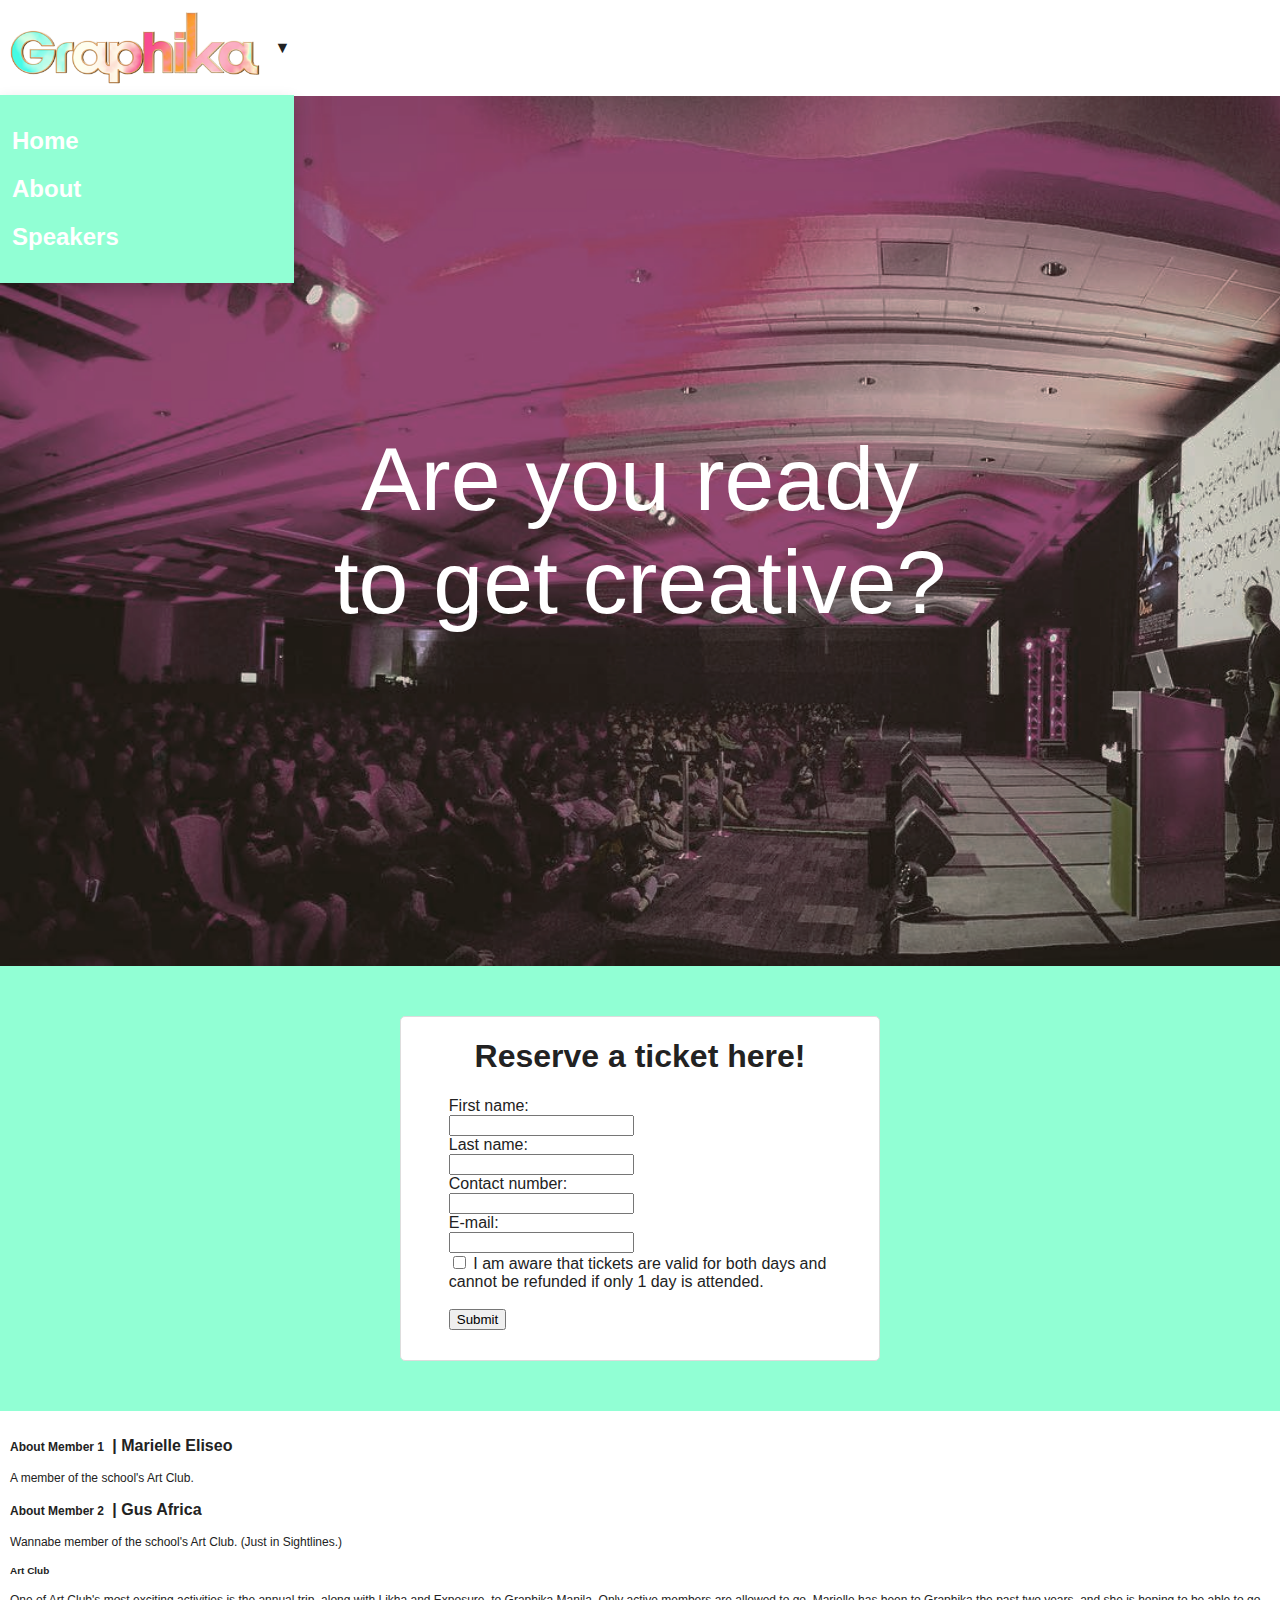
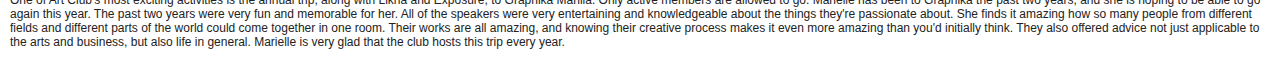
==== index.html @ fa9f0e62 "commit" ====
<html>
	<head>
		<meta charset="UTF-8" />
		<meta name="viewport" content="width=device-width, initial-scale=1.0">
		<title>Splash Page</title>
	
		<link rel="stylesheet" href="css/splash.css" type="text/css" />
	</head>
	<body>
		<header>
			<div>
				<div class="dropdown">
					<div class="down"><img src="images/graphika-logo.png"/> <span>▼</span></div>
					<div class="dropdown-content">
						<h2><a href="index.html">Home</a></h2>
						<h2><a href="main.html">About</h2></a>
						<h2><a href="speakers.html">Speakers</h2></a>
					</div>
				</div>
			</div>
		</header>
		<main>
			<div class="splash">
				<img src="images/splash.png" />
				<div class="splashtext">
					<a href="main.html" style="font-size:7vw"> Are you ready to get creative?</a>
				</div>
			</div>
			
			<div class="ticket">
			<h1>Reserve a ticket here!</h1>
				<form>
					First name:<br>
					<input type="text" name="firstname"><br>
					Last name:<br>
					<input type="text" name="lastname"><br>
					Contact number:<br>
					<input type="tel" name="contactno"><br>
					E-mail:<br>
					<input type="email" name="email"><br>
					<input type="checkbox" name="2days" value="Day"> I am aware that tickets are valid for both days and cannot be refunded if only 1 day is attended.<br><br>
					<input type="submit" value="Submit">
				</form>
			</div>
		</main>
		<footer>
			<h4> About Member 1 <span>| Marielle Eliseo</span></h4>
			A member of the school's Art Club.
			<h4> About Member 2 <span>| Gus Africa</span></h4>
			Wannabe member of the school's Art Club. (Just in Sightlines.)
			<h5> Art Club </h5>
			<p>One of Art Club's most exciting activities is the annual trip, along with Likha and Exposure, to Graphika Manila. Only active members are allowed to go. Marielle has been to Graphika the past two years, and she is hoping to be able to go again this year. The past two years were very fun and memorable for her.
			All of the speakers were very entertaining and knowledgeable about the things they're passionate about. She finds it amazing how so many people from different fields and different parts of the world could come together in one room.
			Their works are all amazing, and knowing their creative process makes it even more amazing than you'd initially think. They also offered advice not just applicable to the arts and business, but also life in general.
			Marielle is very glad that the club hosts this trip every year.</p>
		</footer>
	</body>
</html>
---- css/splash.css ----
body {
	background: #91ffd4;
	font-family: Karla, Helvetica;
	margin: 0;
	color: #222;
}

header {
	background: white;
	border-bottom: 1px solid white;
}

header img {
	width: 250px;
	padding: 10px;
}

header div {
	margin: auto;
}

/*dropdown header menu thing*/
.dropdown {
	position: relative;
	display: inline-block;
}

.down img, .down span {
	display: inline-flex;
	vertical-align: middle;
}

.dropdown-content {
	display: none;
	position: absolute;
	background-color: #91ffd4;
	color: white;
	min-width: 270px;
	box-shadow: 0px 8px 16px 0px rgba(0,0,0,0.2);
	padding: 12px;
	z-index: 1;
}

.dropdown a {
	text-decoration:none;
	color: white;
}

.dropdown:hover .dropdown-content {
  display: block;
}

.dropdown-content a:hover {
	color: #EB5F91;
}

/*image*/

.splash img {
	width: 100%;
}

.splash {
	position: relative;
	text-align: center;
	color: white;
}

.splashtext {
	position: absolute;
	top: 50%;
	left: 50%;
	transform: translate(-50%, -50%);
	font-family: Helvetica, Bebas Neue;
	font-size: 100px;
}

.splashtext a{
	color: white;
	text-decoration: none;
}

.splashtext a:hover {
	color: #EB5F91;
}


.introimg img {
	width: 500px;
}

.introimg {
	margin:auto;
	padding-top: 30px;
	padding-bottom: 30px;
	border-bottom: 2px solid #222;
}

.intro {
	width: 1000px;
	margin: auto;
}

p {
	text-indent: 40px;
}

.ticket {
	background-color: white;
	border: 1px solid #ddd;
	border-radius: 5px;
	margin: 50px;
	margin-left: 400px;
	margin-right: 400px;
}

.ticket h1 {
	text-align: center;
}

form {
	margin: 10%;
	margin-top: 20px;
	margin-bottom: 30px;
}

footer img {
	border-radius: 1000px;
	width: 5%;
}

footer, footer span {
	background: white;
	padding: 10px;
	font-size: 12px;
}

footer span {
	padding-left: 3px;
	font-size: 16px;
	padding-left: 5px;
}

footer p {
	text-indent: 0;
}

footer img h4 {
	display: flex;
}

@media screen and (max-width: 769px) {
	body, header, header div, footer, main {
		max-width: 769px;
		margin: 0;
	}
	
	header img {
		width: 150px;
	}
	
	.ticket {
		margin: 5%;
	}
	
	footer {
		padding-left: 5%;
		padding-right: 5%;
	}
	
	footer h4, footer span, footer p, footer {
		font-size: 16px;
	}
	
	footer h5 {
		font-size: 15px;
	}
}
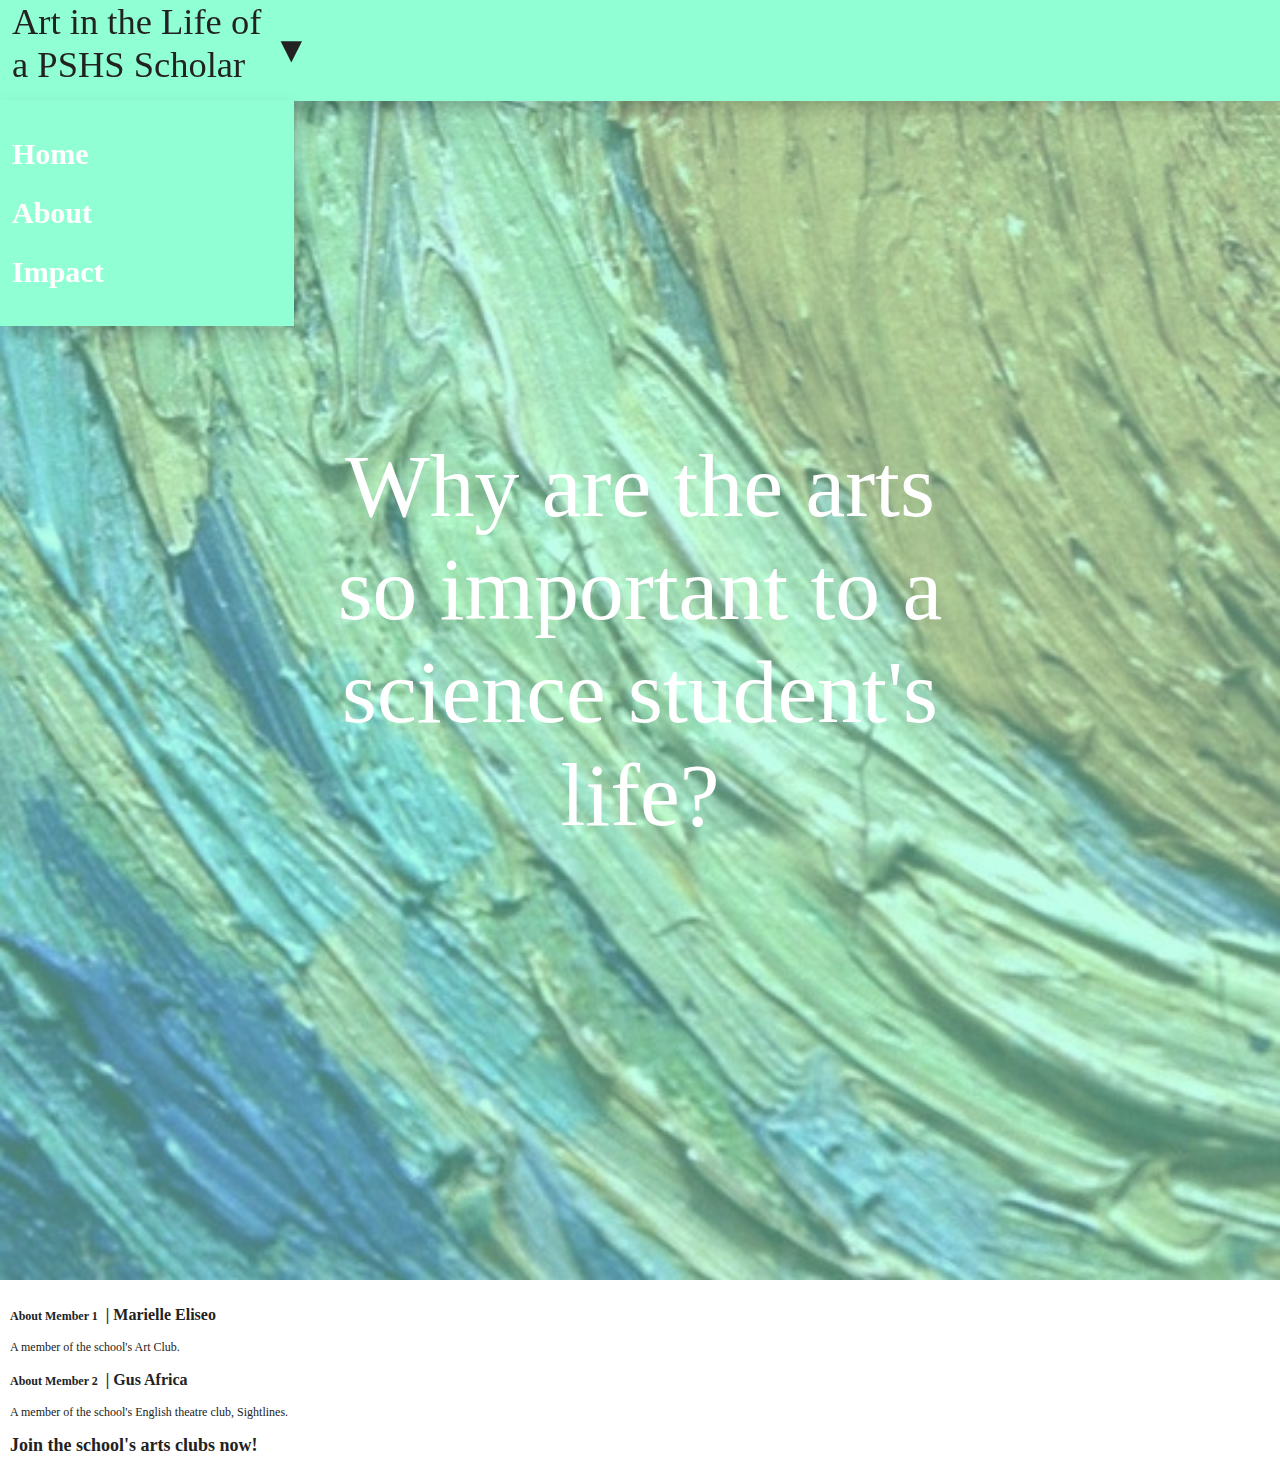
==== commit a09d784a: "FONTS JHSJWEHDJH" ====
--- a/index.html
+++ b/index.html
@@ -5,54 +5,48 @@
 		<title>Splash Page</title>
 	
 		<link rel="stylesheet" href="css/splash.css" type="text/css" />
+		<link rel="stylesheet" href="css/main.css" type="text/css" />
+		
+		<style>
+			@font-face {
+				font-family: ZingRust;
+				src: url(zingrustdemo-base.otf);
+			}
+			
+			body {
+				font-family: ZingRust;
+			}
+		</style>
 	</head>
 	<body>
 		<header>
 			<div>
 				<div class="dropdown">
-					<div class="down"><img src="images/graphika-logo.png"/> <span>▼</span></div>
+					<div class="down"><span>Art in the Life of<br>a PSHS Scholar</span> <span class="arrow">▼</span></div>
 					<div class="dropdown-content">
 						<h2><a href="index.html">Home</a></h2>
 						<h2><a href="main.html">About</h2></a>
-						<h2><a href="speakers.html">Speakers</h2></a>
+						<h2><a href="impact.html">Impact</h2></a>
 					</div>
 				</div>
 			</div>
 		</header>
 		<main>
 			<div class="splash">
-				<img src="images/splash.png" />
-				<div class="splashtext">
-					<a href="main.html" style="font-size:7vw"> Are you ready to get creative?</a>
-				</div>
-			</div>
-			
-			<div class="ticket">
-			<h1>Reserve a ticket here!</h1>
-				<form>
-					First name:<br>
-					<input type="text" name="firstname"><br>
-					Last name:<br>
-					<input type="text" name="lastname"><br>
-					Contact number:<br>
-					<input type="tel" name="contactno"><br>
-					E-mail:<br>
-					<input type="email" name="email"><br>
-					<input type="checkbox" name="2days" value="Day"> I am aware that tickets are valid for both days and cannot be refunded if only 1 day is attended.<br><br>
-					<input type="submit" value="Submit">
-				</form>
+				<img src="images/vangogh.jpg" />
+				<div class="bg"></div>
+				<div class="splashtext"><a href="main.html">
+					Why are the arts so important to a science student's life?
+				</a></div>
 			</div>
 		</main>
 		<footer>
 			<h4> About Member 1 <span>| Marielle Eliseo</span></h4>
 			A member of the school's Art Club.
 			<h4> About Member 2 <span>| Gus Africa</span></h4>
-			Wannabe member of the school's Art Club. (Just in Sightlines.)
-			<h5> Art Club </h5>
-			<p>One of Art Club's most exciting activities is the annual trip, along with Likha and Exposure, to Graphika Manila. Only active members are allowed to go. Marielle has been to Graphika the past two years, and she is hoping to be able to go again this year. The past two years were very fun and memorable for her.
-			All of the speakers were very entertaining and knowledgeable about the things they're passionate about. She finds it amazing how so many people from different fields and different parts of the world could come together in one room.
-			Their works are all amazing, and knowing their creative process makes it even more amazing than you'd initially think. They also offered advice not just applicable to the arts and business, but also life in general.
-			Marielle is very glad that the club hosts this trip every year.</p>
+			A member of the school's English theatre club, Sightlines.
+			
+			<h2>Join the school's arts clubs now!</h2>
 		</footer>
 	</body>
 </html>
--- a/css/splash.css
+++ b/css/splash.css
@@ -1,17 +1,29 @@
+@font-face {
+	font-family: ZingRust;
+	src: url(zingrustdemo-base.otf);
+}
+
 body {
 	background: #91ffd4;
-	font-family: Karla, Helvetica;
+	font-family: ZingRust;
 	margin: 0;
 	color: #222;
 }
 
 header {
-	background: white;
-	border-bottom: 1px solid white;
+	background: #91ffd4;
+	border-bottom: 1px solid #91ffd4;
+	font-size: 36.5px;
+	position: fixed;
+	top: 0;
+	z-index: 100;
+	width: 100vw;
+	box-shadow: 0px 8px 16px 0px rgba(0,0,0,0.2);
 }
 
 header img {
 	width: 250px;
+	
 	padding: 10px;
 }
 
@@ -25,9 +37,19 @@
 	display: inline-block;
 }
 
-.down img, .down span {
+.down {
 	display: inline-flex;
+	height: 100px;
+	cursor: pointer;
+}
+
+.down .arrow {
 	vertical-align: middle;
+	line-height: 100px;
+}
+
+.down span {
+	margin-left: 12px;
 }
 
 .dropdown-content {
@@ -38,7 +60,8 @@
 	min-width: 270px;
 	box-shadow: 0px 8px 16px 0px rgba(0,0,0,0.2);
 	padding: 12px;
-	z-index: 1;
+	z-index: 0;
+	font-size: 20px;
 }
 
 .dropdown a {
@@ -64,6 +87,16 @@
 	position: relative;
 	text-align: center;
 	color: white;
+	width: 100%;
+}
+
+.bg {
+	width: 100%;
+	height: 100%;
+	background: #91ffd480;
+	position: absolute;
+	top: 0;
+	left: 0;
 }
 
 .splashtext {
@@ -71,16 +104,16 @@
 	top: 50%;
 	left: 50%;
 	transform: translate(-50%, -50%);
-	font-family: Helvetica, Bebas Neue;
 	font-size: 100px;
 }
 
-.splashtext a{
+.splashtext a {
 	color: white;
 	text-decoration: none;
+	font-size: 7vw;
 }
 
-.splashtext a:hover {
+.splashtext:hover a {
 	color: #EB5F91;
 }
 
@@ -103,25 +136,6 @@
 
 p {
 	text-indent: 40px;
-}
-
-.ticket {
-	background-color: white;
-	border: 1px solid #ddd;
-	border-radius: 5px;
-	margin: 50px;
-	margin-left: 400px;
-	margin-right: 400px;
-}
-
-.ticket h1 {
-	text-align: center;
-}
-
-form {
-	margin: 10%;
-	margin-top: 20px;
-	margin-bottom: 30px;
 }
 
 footer img {
@@ -159,10 +173,6 @@
 		width: 150px;
 	}
 	
-	.ticket {
-		margin: 5%;
-	}
-	
 	footer {
 		padding-left: 5%;
 		padding-right: 5%;
--- a/css/main.css
+++ b/css/main.css
@@ -0,0 +1,198 @@
+@font-face {
+	font-family: ZingRust;
+	src: url(zingrustdemo-base.otf);
+}
+
+body {
+	background: #91ffd4;
+	font-family: ZingRust;
+	margin: 0;
+	color: #222;
+}
+
+header {
+	background: #91ffd4;
+	border-bottom: 1px solid #91ffd4;
+	font-size: 36.5px;
+	position: fixed;
+	top: 0;
+	z-index: 100;
+	width: 100vw;
+	box-shadow: 0px 8px 16px 0px rgba(0,0,0,0.2);
+}
+
+header img {
+	width: 250px;
+	padding: 10px;
+}
+
+header div {
+	margin: auto;
+}
+
+/*dropdown header menu thing*/
+.dropdown {
+	position: relative;
+	display: inline-block;
+}
+
+.down {
+	display: inline-flex;
+	height: 100px;
+	cursor: pointer;
+}
+
+.down .arrow {
+	vertical-align: middle;
+	line-height: 100px;
+}
+
+.down span {
+	margin-left: 12px;
+}
+
+.dropdown-content {
+	display: none;
+	position: absolute;
+	background-color: #91ffd4;
+	color: white;
+	min-width: 270px;
+	box-shadow: 0px 8px 16px 0px rgba(0,0,0,0.2);
+	padding: 12px;
+	z-index: 0;
+	font-size: 20px;
+}
+
+.dropdown a {
+	text-decoration:none;
+	color: white;
+}
+
+.dropdown:hover .dropdown-content {
+  display: block;
+}
+
+.dropdown-content a:hover {
+	color: #EB5F91;
+}
+
+.introimg img {
+	max-width: 990px;
+}
+
+.container {
+	position: relative;
+	top: 150px;
+}
+
+.container .introimg {
+	margin: auto;
+	padding-top: 30px;
+	padding-bottom: 30px;
+}
+
+.container .intro {
+	width: 1000px;
+	margin: auto;
+}
+
+.intro p {
+	text-indent: 40px;
+	font-size: 16px;
+	padding: 15px;
+	min-width: 300px;
+}
+
+.question {
+	background-color: white;
+	border: 1px solid #ddd;
+	border-radius: 5px;
+	margin: 50px;
+	margin-left: 400px;
+	margin-right: 400px;
+	margin-bottom: 200px;
+}
+
+.question h1 {
+	text-align: center;
+}
+
+form {
+	margin: 10%;
+	margin-top: 20px;
+	margin-bottom: 30px;
+}
+
+footer img {
+	border-radius: 1000px;
+	width: 5%;
+}
+
+footer, footer span {
+	background: white;
+	padding: 10px;
+	font-size: 12px;
+}
+
+footer span {
+	padding-left: 3px;
+	font-size: 16px;
+	padding-left: 5px;
+}
+
+footer p {
+	text-indent: 0;
+}
+
+footer img h4 {
+	display: flex;
+}
+
+@media screen and (max-width: 769px) {
+	body {
+		max-width: 100vw;
+		margin: 0;
+	}
+	
+	header img {
+		width: 150px;
+	}
+	
+	.introimg, .intro {
+		max-width: 90vw;
+		margin: 5%;
+	}
+	
+	.introimg img {
+		width: 75%;
+		margin-left: 12.5%;
+		margin-right: 12.5%;
+	}
+	
+	.text p {
+		font-size: 20px;
+		text-align: justify;
+	}
+	
+	.text h1 {
+		font-size: 28px;
+		padding-left: 5%;
+	}
+	
+	.question {
+		margin: 5%;
+	}
+	
+	footer {
+		padding-left: 5%;
+		padding-right: 5%;
+	}
+	
+	footer h4, footer span, footer p, footer {
+		font-size: 16px;
+	}
+	
+	footer h5 {
+		font-size: 15px;
+	}
+}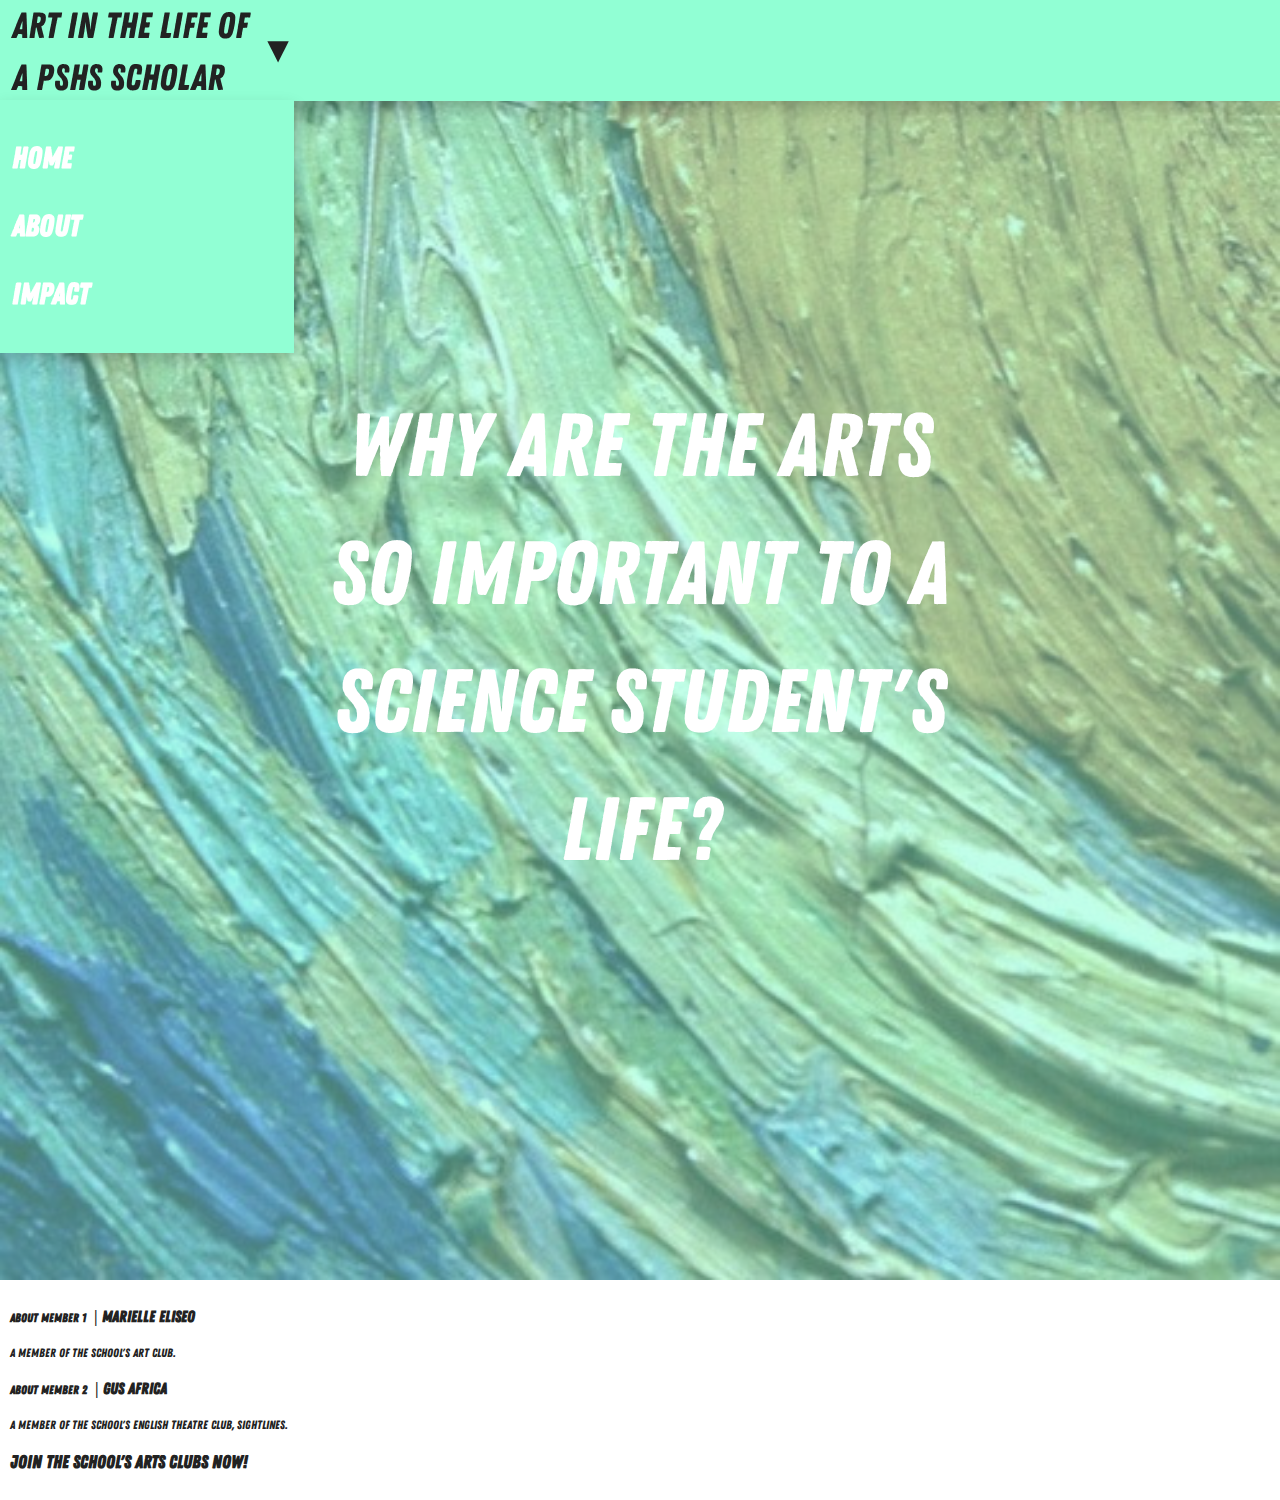
==== commit 787c7138: "hjgfdsdfghj" ====
--- a/index.html
+++ b/index.html
@@ -10,7 +10,7 @@
 		<style>
 			@font-face {
 				font-family: ZingRust;
-				src: url(zingrustdemo-base.otf);
+				src: url(fonts/zingrustdemo-base.otf);
 			}
 			
 			body {
--- a/css/splash.css
+++ b/css/splash.css
@@ -1,11 +1,5 @@
-@font-face {
-	font-family: ZingRust;
-	src: url(zingrustdemo-base.otf);
-}
-
 body {
 	background: #91ffd4;
-	font-family: ZingRust;
 	margin: 0;
 	color: #222;
 }
--- a/css/main.css
+++ b/css/main.css
@@ -1,11 +1,5 @@
-@font-face {
-	font-family: ZingRust;
-	src: url(zingrustdemo-base.otf);
-}
-
 body {
 	background: #91ffd4;
-	font-family: ZingRust;
 	margin: 0;
 	color: #222;
 }
@@ -181,6 +175,7 @@
 	
 	.question {
 		margin: 5%;
+		margin-bottom: 200px;
 	}
 	
 	footer {
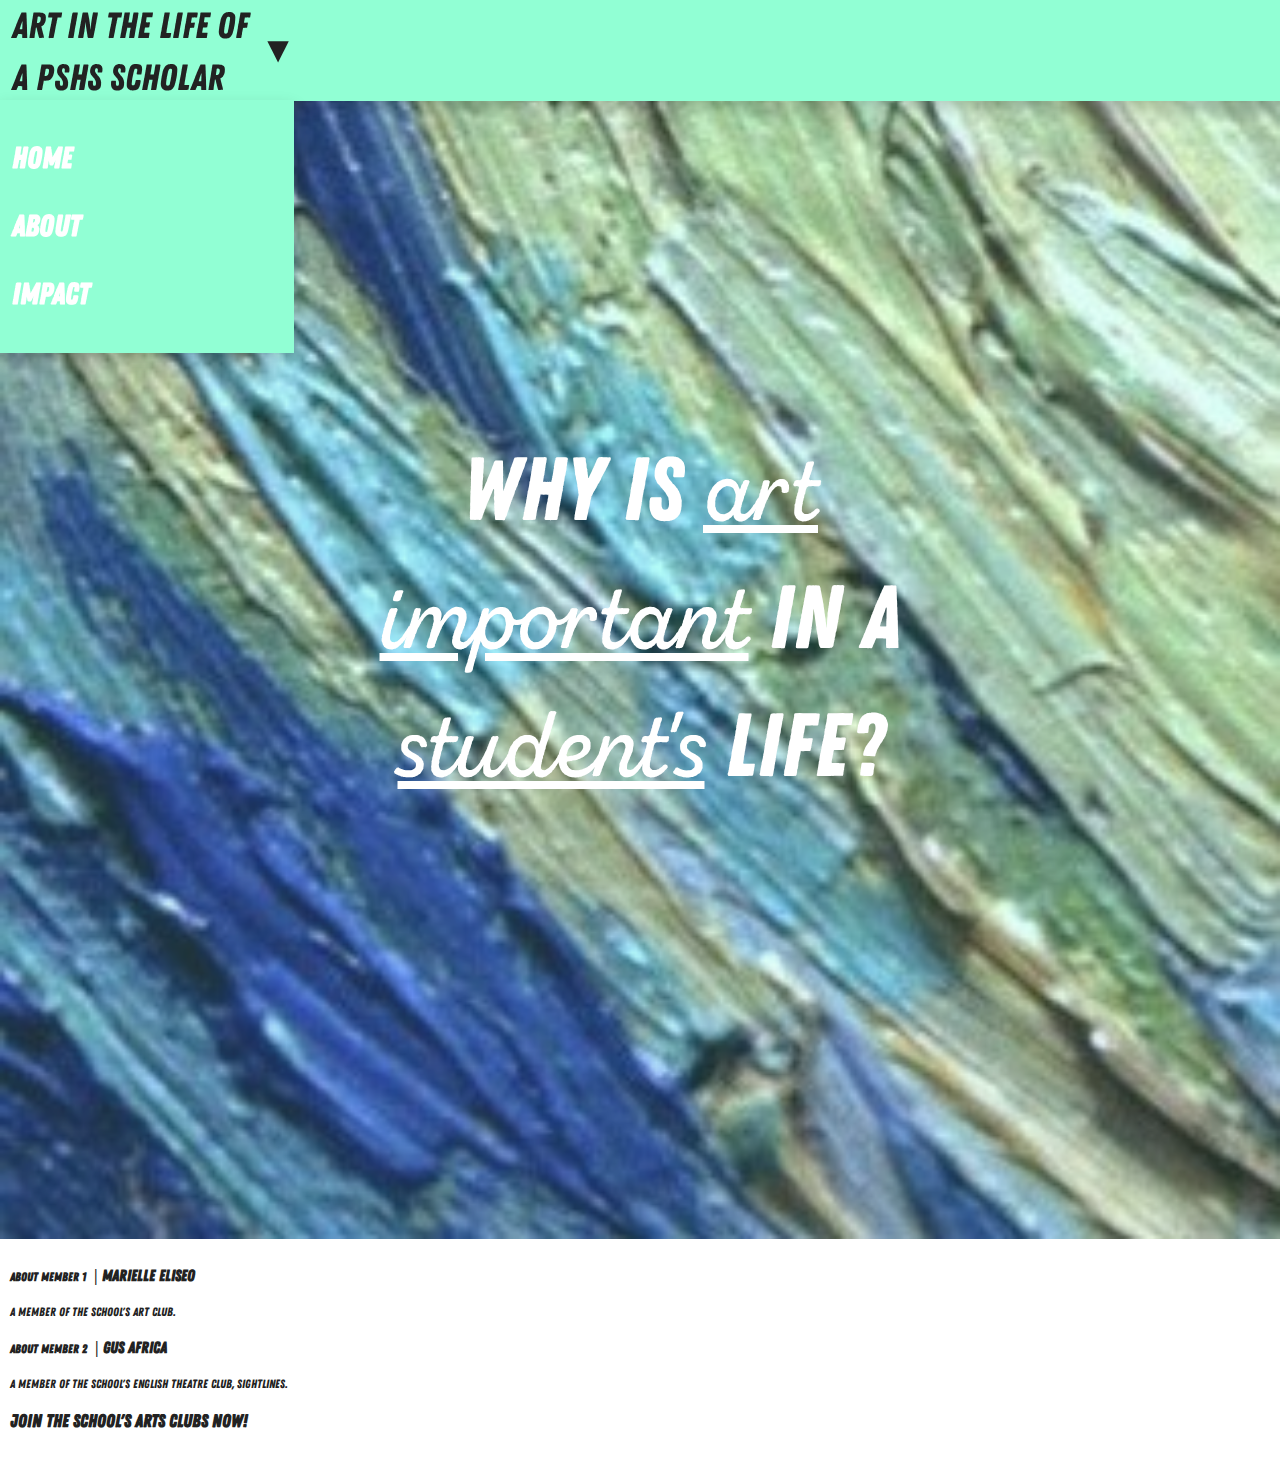
==== commit ec9ccb69: "jhsadgqh2j3keywdsghn" ====
--- a/index.html
+++ b/index.html
@@ -10,10 +10,19 @@
 		<style>
 			@font-face {
 				font-family: ZingRust;
-				src: url(fonts/zingrustdemo-base.otf);
+				src:	url(fonts/zingrustdemo-base.otf);
+			}
+			
+			@font-face {
+				font-family: ZingScriptRust;
+				src:	url(fonts/zingscriptrustsbdemo-base.otf);
 			}
 			
 			body {
+				font-family: ZingRust;
+			}
+			
+			.splashtext a {
 				font-family: ZingRust;
 			}
 		</style>
@@ -36,7 +45,7 @@
 				<img src="images/vangogh.jpg" />
 				<div class="bg"></div>
 				<div class="splashtext"><a href="main.html">
-					Why are the arts so important to a science student's life?
+					Why is <u style="font-family:ZingScriptRust;">art</u> <u style="font-family:ZingScriptRust;">important</u> in a <u style="font-family:ZingScriptRust;">student's</u> life?
 				</a></div>
 			</div>
 		</main>
--- a/css/splash.css
+++ b/css/splash.css
@@ -87,7 +87,7 @@
 .bg {
 	width: 100%;
 	height: 100%;
-	background: #91ffd480;
+	background: #91ffd430;
 	position: absolute;
 	top: 0;
 	left: 0;
@@ -107,7 +107,7 @@
 	font-size: 7vw;
 }
 
-.splashtext:hover a {
+.splashtext a:hover {
 	color: #EB5F91;
 }
 
